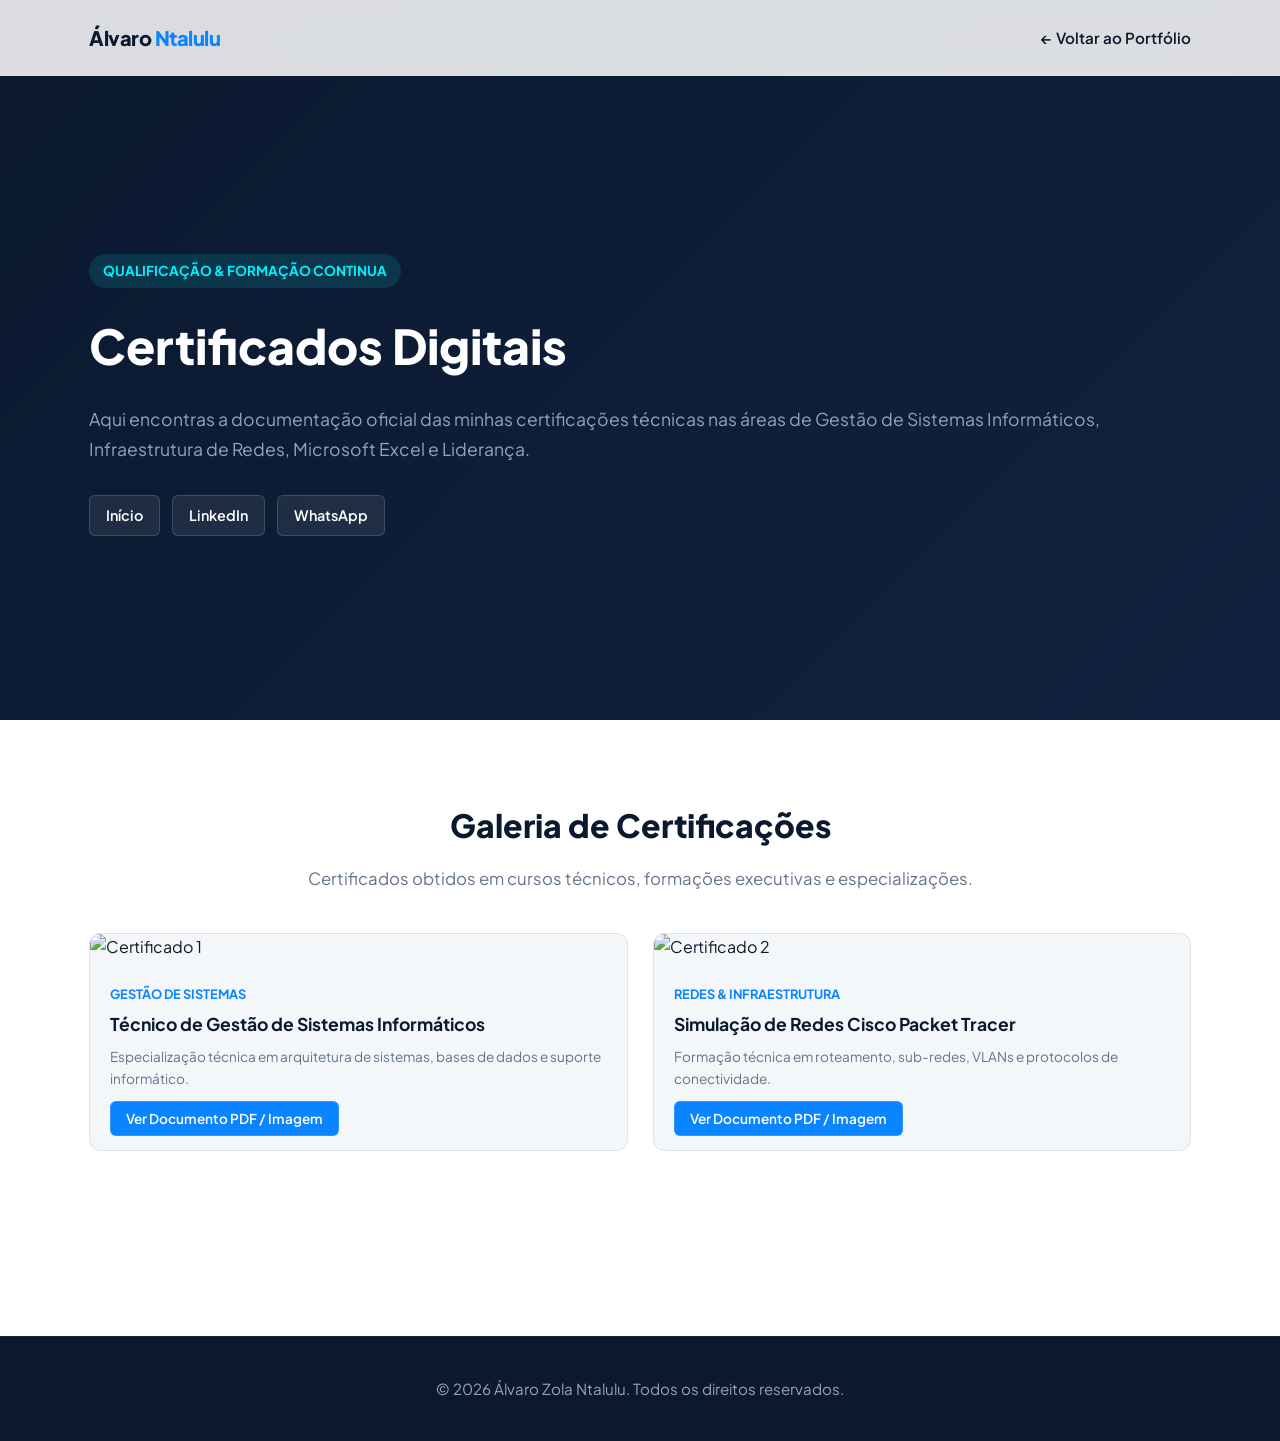
==== certificados.html @ 82e2ca93 "certificado" ====
<!DOCTYPE html>
<html lang="pt">
<head>
    <meta charset="UTF-8">
    <meta name="viewport" content="width=device-width, initial-scale=1.0">
    <title>Certificados Digitais | Álvaro Zola Ntalulu</title>
    <link rel="stylesheet" href="css/style.css">
</head>
<body class="subpage-body">

    <!-- CABEÇALHO DA PÁGINA -->
    <header class="header">
        <div class="container nav-container">
            <a href="index.html" class="logo">Álvaro <span>Ntalulu</span></a>
            <nav class="nav-menu">
                <ul>
                    <li><a href="index.html">← Voltar ao Portfólio</a></li>
                </ul>
            </nav>
        </div>
    </header>

    <!-- SECÇÃO PRINCIPAL DOS CERTIFICADOS -->
    <section class="brand-hero">
        <div class="container brand-container">
            
            <div class="brand-info">
                <span class="badge-brand">Qualificação & Formação Continua</span>
                <h1>Certificados Digitais</h1>
                <p>Aqui encontras a documentação oficial das minhas certificações técnicas nas áreas de Gestão de Sistemas Informáticos, Infraestrutura de Redes, Microsoft Excel e Liderança.</p>
                
                <div class="brand-socials-row">
                    <a href="index.html" class="social-chip">Início</a>
                    <a href="https://linkedin.com" target="_blank" class="social-chip">LinkedIn</a>
                    <a href="https://wa.me/244976339719" target="_blank" class="social-chip whatsapp">WhatsApp</a>
                </div>
            </div>

        </div>
    </section>

    <!-- GRELHA DE CERTIFICADOS -->
    <section class="brand-details-section">
        <div class="container">
            <h2 class="sub-title">Galeria de Certificações</h2>
            <p class="sub-desc">Certificados obtidos em cursos técnicos, formações executivas e especializações.</p>
            
            <div class="media-grid" style="display: grid; grid-template-columns: repeat(auto-fit, minmax(280px, 1fr)); gap: 25px; margin-top: 40px; margin-bottom: 50px; text-align: left;">
                
                <!-- Modelo de Certificado 1 -->
                <div class="media-card" style="background: var(--bg-light); border-radius: 12px; overflow: hidden; border: 1px solid rgba(0,0,0,0.08);">
                    <img src="assets/img/certificado-exemplo.jpg" alt="Certificado 1" style="width: 100%; height: 200px; object-fit: cover;">
                    <div style="padding: 20px;">
                        <span style="font-size: 0.8rem; font-weight: bold; color: var(--accent-blue); text-transform: uppercase;">Gestão de Sistemas</span>
                        <h4 style="color: var(--primary-dark); margin: 5px 0 8px 0; font-size: 1.1rem;">Técnico de Gestão de Sistemas Informáticos</h4>
                        <p style="color: var(--text-muted); font-size: 0.85rem; margin-bottom: 15px;">Especialização técnica em arquitetura de sistemas, bases de dados e suporte informático.</p>
                        <a href="assets/img/certificado-exemplo.jpg" target="_blank" class="social-chip" style="background: var(--accent-blue); color: #fff; padding: 8px 15px; font-size: 0.85rem;">Ver Documento PDF / Imagem</a>
                    </div>
                </div>

                <!-- Modelo de Certificado 2 -->
                <div class="media-card" style="background: var(--bg-light); border-radius: 12px; overflow: hidden; border: 1px solid rgba(0,0,0,0.08);">
                    <img src="assets/img/certificado-exemplo.jpg" alt="Certificado 2" style="width: 100%; height: 200px; object-fit: cover;">
                    <div style="padding: 20px;">
                        <span style="font-size: 0.8rem; font-weight: bold; color: var(--accent-blue); text-transform: uppercase;">Redes & Infraestrutura</span>
                        <h4 style="color: var(--primary-dark); margin: 5px 0 8px 0; font-size: 1.1rem;">Simulação de Redes Cisco Packet Tracer</h4>
                        <p style="color: var(--text-muted); font-size: 0.85rem; margin-bottom: 15px;">Formação técnica em roteamento, sub-redes, VLANs e protocolos de conectividade.</p>
                        <a href="assets/img/certificado-exemplo.jpg" target="_blank" class="social-chip" style="background: var(--accent-blue); color: #fff; padding: 8px 15px; font-size: 0.85rem;">Ver Documento PDF / Imagem</a>
                    </div>
                </div>

            </div>

            <div class="back-home-wrapper">
                <a href="index.html" class="btn btn-secondary">← Voltar ao Portfólio Principal</a>
            </div>
        </div>
    </section>

    <!-- RODAPÉ -->
    <footer class="footer">
        <div class="container">
            <p>&copy; 2026 Álvaro Zola Ntalulu. Todos os direitos reservados.</p>
        </div>
    </footer>

</body>
</html>
---- css/style.css ----
/* --- 1. IMPORTAÇÃO DE TIPOGRAFIA EXECUTIVA (Google Fonts) --- */
@import url('https://fonts.googleapis.com/css2?family=Plus+Jakarta+Sans:wght@400;500;600;700;800&display=swap');

/* --- 2. VARIÁVEIS DE CORES & EFEITOS --- */
:root {
    --primary-dark: #0A192F;       /* Azul escuro profundo (Tech) */
    --secondary-dark: #112240;     /* Azul de contraste */
    --accent-blue: #0A84FF;        /* Azul vibrante executivo */
    --accent-cyan: #00F2FE;        /* Cyan para detalhes/gradientes */
    --bg-light: #F4F7FA;          /* Cinza premium para blocos claros */
    --text-dark: #0F172A;         /* Texto escuro nítido */
    --text-muted: #64748B;        /* Texto secundário */
    --text-light: #94A3B8;        /* Texto secundário em fundo escuro */
    --white: #FFFFFF;
    --card-shadow: 0 10px 30px -10px rgba(2, 12, 27, 0.08);
    --hover-shadow: 0 20px 40px -15px rgba(10, 132, 255, 0.2);
    --transition: all 0.3s cubic-bezier(0.4, 0, 0.2, 1);
}

* {
    margin: 0;
    padding: 0;
    box-sizing: border-box;
    font-family: 'Plus Jakarta Sans', sans-serif;
}

body {
    color: var(--text-dark);
    line-height: 1.6;
    background-color: var(--white);
    overflow-x: hidden;
}

.container {
    width: 100%;
    max-width: 1150px;
    margin: 0 auto;
    padding: 0 24px;
}

.justificado {
    text-align: justify;
}

/* --- 3. CABEÇALHO VIDRO FOSCO (GLASSMORPHISM) --- */
.header {
    position: fixed;
    top: 0;
    left: 0;
    width: 100%;
    background: rgba(255, 255, 255, 0.85);
    backdrop-filter: blur(12px);
    -webkit-backdrop-filter: blur(12px);
    border-bottom: 1px solid rgba(226, 232, 240, 0.6);
    z-index: 1000;
}

.nav-container {
    display: flex;
    justify-content: space-between;
    align-items: center;
    height: 75px;
}

.logo {
    font-size: 1.25rem;
    font-weight: 800;
    color: var(--primary-dark);
    text-decoration: none;
    letter-spacing: -0.5px;
}

.logo span {
    color: var(--accent-blue);
}

.nav-menu ul {
    display: flex;
    list-style: none;
    align-items: center;
    gap: 32px;
}

.nav-menu a {
    text-decoration: none;
    color: var(--text-dark);
    font-size: 0.95rem;
    font-weight: 600;
    transition: var(--transition);
}

.nav-menu a:hover {
    color: var(--accent-blue);
}

.btn-nav {
    background: linear-gradient(135deg, var(--accent-blue), #0052CC);
    color: var(--white) !important;
    padding: 10px 20px;
    border-radius: 8px;
    box-shadow: 0 4px 14px rgba(10, 132, 255, 0.3);
}

.btn-nav:hover {
    transform: translateY(-2px);
    box-shadow: 0 6px 20px rgba(10, 132, 255, 0.4);
}

/* --- 4. HERO SECTION DE ALTO IMPACTO (FUNDO ESCURO TECH) --- */
.hero {
    padding: 170px 0 110px 0;
    background: radial-gradient(circle at 80% 20%, #1E3A8A 0%, var(--primary-dark) 60%);
    color: var(--white);
    position: relative;
}

.badge {
    display: inline-flex;
    align-items: center;
    gap: 8px;
    background: rgba(10, 132, 255, 0.15);
    border: 1px solid rgba(0, 242, 254, 0.3);
    color: var(--accent-cyan);
    padding: 8px 16px;
    border-radius: 30px;
    font-size: 0.85rem;
    font-weight: 700;
    margin-bottom: 24px;
    letter-spacing: 0.5px;
    text-transform: uppercase;
}

.hero h1 {
    font-size: 3.5rem;
    font-weight: 800;
    line-height: 1.15;
    margin-bottom: 20px;
    background: linear-gradient(135deg, #FFFFFF 0%, #CBD5E1 100%);
    -webkit-background-clip: text;
    -webkit-text-fill-color: transparent;
}

.hero p {
    font-size: 1.2rem;
    color: var(--text-light);
    max-width: 650px;
    margin-bottom: 35px;
    font-weight: 400;
}

.hero-buttons {
    display: flex;
    gap: 16px;
}

/* --- ATUALIZAÇÃO DA SECÇÃO HERO (LAYOUT EM 2 COLUNAS) --- */
.hero-container {
    display: flex;
    align-items: center;
    justify-content: space-between;
    gap: 40px;
}

.hero-text {
    flex: 1;
    max-width: 650px;
}

/* Moldura Executiva para a Imagem de Perfil */
.hero-image {
    flex: 0 0 320px;
    display: flex;
    justify-content: center;
    align-items: center;
}

.profile-frame {
    width: 280px;
    height: 280px;
    border-radius: 50%;
    padding: 8px;
    background: linear-gradient(135deg, var(--accent-blue), var(--accent-cyan));
    box-shadow: 0 15px 35px rgba(10, 132, 255, 0.25);
    transition: var(--transition);
}

.profile-frame:hover {
    transform: scale(1.03);
    box-shadow: 0 20px 45px rgba(0, 241, 254, 0.041);
}

.profile-frame img {
    width: 100%;
    height: 100%;
    border-radius: 50%;
    object-fit: cover;
    border: 4px solid var(--primary-dark);
}

/* --- LINKS REDES SOCIAIS NO HERO --- */
.social-links {
    display: flex;
    gap: 20px;
    margin-top: 30px;
    align-items: center;
}

.social-links a {
    display: inline-flex;
    align-items: center;
    gap: 8px;
    color: var(--text-light);
    text-decoration: none;
    font-size: 0.9rem;
    font-weight: 600;
    transition: var(--transition);
}

.social-links a:hover {
    color: var(--accent-cyan);
    transform: translateY(-2px);
}

/* --- ADAPTAÇÃO PARA TELEMÓVEIS (RESPONSIVIDADE) --- */
@media (max-width: 868px) {
    .hero-container {
        flex-direction: column-reverse; /* Em telemóveis a foto fica por cima do texto */
        text-align: center;
    }

    .hero-text {
        max-width: 100%;
    }

    .hero-buttons, .social-links {
        justify-content: center;
    }

    .profile-frame {
        width: 220px;
        height: 220px;
    }
}

/* --- 5. BOTÕES IMPRESSIONANTES --- */
.btn {
    display: inline-flex;
    align-items: center;
    justify-content: center;
    padding: 14px 28px;
    border-radius: 8px;
    text-decoration: none;
    font-weight: 700;
    font-size: 0.95rem;
    transition: var(--transition);
}

.btn-primary {
    background: linear-gradient(135deg, var(--accent-blue) 0%, var(--accent-cyan) 100%);
    color: var(--primary-dark);
    box-shadow: 0 4px 15px rgba(0, 242, 254, 0.3);
}

.btn-primary:hover {
    transform: translateY(-3px);
    box-shadow: 0 8px 25px rgba(0, 242, 254, 0.5);
}

.btn-secondary {
    background: rgba(255, 255, 255, 0.05);
    color: var(--white);
    border: 1px solid rgba(255, 255, 255, 0.2);
    backdrop-filter: blur(5px);
}

.btn-secondary:hover {
    background: rgba(255, 255, 255, 0.15);
    border-color: var(--white);
    transform: translateY(-3px);
}

/* --- 6. SECÇÕES & CARTÕES TRIDIMENSIONAIS --- */
.section {
    padding: 100px 0;
}

.bg-light {
    background-color: var(--bg-light);
}

.section-title {
    font-size: 2.25rem;
    font-weight: 800;
    color: var(--primary-dark);
    margin-bottom: 48px;
    letter-spacing: -0.5px;
    position: relative;
}

.section-title::after {
    content: '';
    position: absolute;
    bottom: -10px;
    left: 0;
    width: 60px;
    height: 4px;
    background: linear-gradient(90deg, var(--accent-blue), var(--accent-cyan));
    border-radius: 2px;
}

.skills-grid, .projects-grid {
    display: grid;
    grid-template-columns: repeat(auto-fit, minmax(260px, 1fr));
    gap: 30px;
}

.skill-card, .project-card {
    background-color: var(--white);
    padding: 32px;
    border-radius: 12px;
    box-shadow: var(--card-shadow);
    border: 1px solid rgba(226, 232, 240, 0.8);
    transition: var(--transition);
    position: relative;
    overflow: hidden;
}

.skill-card::before, .project-card::before {
    content: '';
    position: absolute;
    top: 0;
    left: 0;
    width: 100%;
    height: 4px;
    background: linear-gradient(90deg, var(--accent-blue), var(--accent-cyan));
    opacity: 0.8;
    transition: var(--transition);
}

.skill-card:hover, .project-card:hover {
    transform: translateY(-8px);
    box-shadow: var(--hover-shadow);
    border-color: rgba(10, 132, 255, 0.3);
}

.skill-card h3, .project-card h3 {
    font-size: 1.25rem;
    font-weight: 700;
    color: var(--primary-dark);
    margin-bottom: 12px;
}

.skill-card p, .project-card p {
    font-size: 0.95rem;
    color: var(--text-muted);
    line-height: 1.6;
}

.text-center {
    text-align: center;
}

.text-center .section-title::after {
    left: 50%;
    transform: translateX(-50%);
}

/* --- 7. RODAPÉ EXECUTIVO --- */
.footer {
    background-color: var(--primary-dark);
    color: var(--text-light);
    text-align: center;
    padding: 40px 0;
    font-size: 0.95rem;
    border-top: 1px solid rgba(255, 255, 255, 0.05);
}

/* --- BANNER DE MARCAS (Hover Company, Álvaro Inspires e outras) --- */
.brands-banner {
    display: flex;
    gap: 20px;
    margin-bottom: 40px;
    flex-wrap: wrap;
}

.brand-link {
    background: var(--bg-light);
    border: 1px solid rgba(10, 132, 255, 0.2);
    padding: 12px 24px;
    border-radius: 8px;
    text-decoration: none;
    font-weight: 700;
    color: var(--primary-dark);
    transition: var(--transition);
}

.brand-link:hover {
    background: var(--accent-blue);
    color: var(--white);
    transform: translateY(-2px);
}

.subtitle-galeria {
    font-size: 1.3rem;
    color: var(--primary-dark);
    margin-bottom: 20px;
    font-weight: 700;
}

/* --- GALERIA DE PROJETOS COM FOTOS --- */
.project-card {
    background-color: var(--white);
    border-radius: 12px;
    overflow: hidden;
    box-shadow: var(--card-shadow);
    border: 1px solid rgba(226, 232, 240, 0.8);
    transition: var(--transition);
    display: flex;
    flex-direction: column;
}

.project-img {
    width: 100%;
    height: 180px;
    overflow: hidden;
    background-color: #E2E8F0;
}

.project-img img {
    width: 100%;
    height: 100%;
    object-fit: cover;
    transition: var(--transition);
}

.project-card:hover .project-img img {
    transform: scale(1.05);
}

.project-info {
    padding: 24px;
    display: flex;
    flex-direction: column;
    flex-grow: 1;
}

.project-tag {
    display: inline-block;
    margin-top: 15px;
    font-size: 0.75rem;
    font-weight: 700;
    text-transform: uppercase;
    color: var(--accent-blue);
    background: rgba(10, 132, 255, 0.1);
    padding: 4px 10px;
    border-radius: 20px;
    align-self: flex-start;
}

/* --- SECÇÃO DE CONTACTO DEDICADA --- */
.contacto-section {
    background-color: var(--bg-light);
}

.contacto-desc {
    color: var(--text-muted);
    margin-bottom: 40px;
    font-size: 1.05rem;
}

.contacto-grid {
    display: grid;
    grid-template-columns: repeat(auto-fit, minmax(220px, 1fr));
    gap: 20px;
}

.contacto-card {
    background: var(--white);
    padding: 30px 20px;
    border-radius: 12px;
    text-decoration: none;
    box-shadow: var(--card-shadow);
    border: 1px solid rgba(226, 232, 240, 0.8);
    transition: var(--transition);
    display: flex;
    flex-direction: column;
    align-items: center;
    text-align: center;
}

.contacto-card h3 {
    font-size: 1.1rem;
    color: var(--primary-dark);
    margin-bottom: 8px;
}

.contacto-card p {
    font-size: 0.9rem;
    color: var(--text-muted);
}

.contacto-card:hover {
    transform: translateY(-5px);
    border-color: var(--accent-blue);
    box-shadow: var(--hover-shadow);
}

.contacto-card.whatsapp:hover {
    border-color: #25D366;
}

.contacto-card.facebook:hover {
    border-color: #1877F2;
}

/* --- ESTILOS INTERATIVOS PARA PÁGINAS DE MARCAS/EMPRESAS --- */
.brand-hero {
    padding: 160px 0 90px 0;
    background: linear-gradient(135deg, #0A192F 0%, #112240 100%);
    color: var(--white);
    min-height: 80vh;
    display: flex;
    align-items: center;
}

.brand-container {
    display: flex;
    align-items: center;
    justify-content: space-between;
    gap: 50px;
}

.brand-info {
    flex: 1;
}

.badge-brand {
    display: inline-block;
    background: rgba(0, 242, 254, 0.12);
    color: var(--accent-cyan);
    padding: 6px 14px;
    border-radius: 20px;
    font-size: 0.85rem;
    font-weight: 700;
    margin-bottom: 20px;
    text-transform: uppercase;
    letter-images: 0.5px;
}

.brand-info h1 {
    font-size: 3rem;
    font-weight: 800;
    margin-bottom: 20px;
    color: var(--white);
}

.brand-info p {
    font-size: 1.1rem;
    color: var(--text-light);
    margin-bottom: 30px;
    line-height: 1.7;
}

/* Botões de Ação Interativos */
.brand-actions {
    display: flex;
    gap: 15px;
    margin-bottom: 25px;
    flex-wrap: wrap;
}

.btn-brand {
    padding: 12px 24px;
    border-radius: 8px;
    font-weight: 700;
    text-decoration: none;
    transition: var(--transition);
    box-shadow: 0 4px 15px rgba(0,0,0,0.2);
}

.btn-brand.facebook {
    background: #1877F2;
    color: var(--white);
}

.btn-brand.instagram {
    background: linear-gradient(45deg, #f09433, #e6683c, #dc2743, #cc2366, #bc1888);
    color: var(--white);
}

.btn-brand.whatsapp {
    background: #25D366;
    color: var(--white);
}

.btn-brand:hover {
    transform: translateY(-3px);
    opacity: 0.95;
    box-shadow: 0 8px 25px rgba(10, 132, 255, 0.4);
}

/* Chips de Redes Sociais Secundárias */
.brand-socials-row {
    display: flex;
    gap: 12px;
    flex-wrap: wrap;
}

.social-chip {
    background: rgba(255, 255, 255, 0.08);
    border: 1px solid rgba(255, 255, 255, 0.15);
    color: var(--white);
    padding: 8px 16px;
    border-radius: 6px;
    text-decoration: none;
    font-size: 0.9rem;
    font-weight: 600;
    transition: var(--transition);
}

.social-chip:hover {
    background: var(--accent-blue);
    border-color: var(--accent-cyan);
    transform: translateY(-2px);
}

.social-chip.whatsapp:hover {
    background: #25D366;
    border-color: #25D366;
}

/* Cartão da Imagem/Logótipo Interativo */
.brand-media {
    flex: 0 0 350px;
    display: flex;
    justify-content: center;
}

.brand-logo-card {
    position: relative;
    width: 300px;
    height: 300px;
    border-radius: 20px;
    overflow: hidden;
    background: var(--secondary-dark);
    border: 2px solid rgba(0, 242, 254, 0.3);
    box-shadow: 0 20px 40px rgba(0, 0, 0, 0.4);
    transition: var(--transition);
}

.brand-logo-card img {
    width: 100%;
    height: 100%;
    object-fit: cover;
    transition: var(--transition);
}

.brand-logo-card:hover {
    transform: scale(1.03) translateY(-5px);
    border-color: var(--accent-cyan);
    box-shadow: 0 30px 60px rgba(0, 242, 254, 0.25);
}

.brand-logo-card:hover img {
    transform: scale(1.05);
}

.brand-details-section {
    padding: 80px 0;
    background-color: var(--white);
    text-align: center;
}

.sub-title {
    font-size: 2rem;
    font-weight: 800;
    color: var(--primary-dark);
    margin-bottom: 15px;
}

.sub-desc {
    max-width: 700px;
    margin: 0 auto 30px auto;
    color: var(--text-muted);
    font-size: 1.05rem;
    line-height: 1.6;
}

.back-home-wrapper {
    margin-top: 20px;
}

/* --- EFEITO DE ÓRBITA CIRCULAR NA FOTO DE PERFIL (6 ÍCONES ALINHADOS) --- */
.profile-container {
    position: relative;
    width: 340px; /* Aumentado ligeiramente para dar espaço aos ícones exteriores */
    height: 340px;
    display: flex;
    justify-content: center;
    align-items: center;
}

.profile-frame {
    width: 250px;
    height: 250px;
    border-radius: 50%;
    padding: 6px;
    background: linear-gradient(135deg, var(--accent-blue), var(--accent-cyan));
    box-shadow: 0 15px 35px rgba(10, 132, 255, 0.25);
    transition: var(--transition);
    z-index: 2;
}

.profile-frame img {
    width: 100%;
    height: 100%;
    border-radius: 50%;
    object-fit: cover;
    border: 4px solid var(--primary-dark);
}

/* Contentor dos 6 ícones em órbita */
.orbit-icons {
    position: absolute;
    width: 100%;
    height: 100%;
    top: 0;
    left: 0;
    pointer-events: none;
    opacity: 0;
    transform: scale(0.7);
    transition: all 0.4s cubic-bezier(0.175, 0.885, 0.32, 1.275);
    z-index: 1;
}

.profile-container:hover .orbit-icons {
    opacity: 1;
    transform: scale(1); /* Expande para o tamanho total afastado da margem */
}

.profile-container:hover .profile-frame {
    transform: scale(1.02);
    box-shadow: 0 20px 45px rgba(0, 242, 254, 0.4);
}

.orbit-icon {
    position: absolute;
    width: 42px;
    height: 42px;
    background: var(--white);
    border: 2px solid var(--accent-cyan);
    border-radius: 50%;
    display: flex;
    align-items: center;
    justify-content: center;
    font-size: 1.1rem;
    box-shadow: 0 4px 12px rgba(0, 242, 254, 0.3);
    transition: var(--transition);
}

/* Distribuição matemática perfeita dos 6 ícones bem distantes do círculo central */
.icon-1 { top: 10px;  left: 50%; transform: translateX(-50%); } /* Topo */
.icon-2 { top: 60px;  right: 15px; }                            /* Superior Direita */
.icon-3 { bottom: 60px; right: 15px; }                          /* Inferior Direita */
.icon-4 { bottom: 10px; left: 50%; transform: translateX(-50%); }/* Fundo */
.icon-5 { bottom: 60px; left: 15px; }                           /* Inferior Esquerda */
.icon-6 { top: 60px;  left: 15px; }                             /* Superior Esquerda */



/* Responsividade para Telemóveis */
@media (max-width: 868px) {
    .brand-container {
        flex-direction: column-reverse;
        text-align: center;
    }
    .brand-actions, .brand-socials-row {
        justify-content: center;
    }
    .brand-logo-card {
        width: 240px;
        height: 240px;
    }
}

/* --- MENU RESPONSIVO MOBILE --- */
.mobile-menu-btn {
    display: none;
    flex-direction: column;
    justify-content: space-between;
    width: 30px;
    height: 21px;
    background: transparent;
    border: none;
    cursor: pointer;
    z-index: 1001;
}

.mobile-menu-btn .bar {
    width: 100%;
    height: 3px;
    background-color: var(--white);
    border-radius: 3px;
    transition: var(--transition);
}

/* Animação do Botão Hambúrguer quando Aberto */
.mobile-menu-btn.active .bar:nth-child(1) {
    transform: translateY(9px) rotate(45deg);
}
.mobile-menu-btn.active .bar:nth-child(2) {
    opacity: 0;
}
.mobile-menu-btn.active .bar:nth-child(3) {
    transform: translateY(-9px) rotate(-45deg);
}

/* Regras de Responsividade para Telemóveis (ecrãs até 768px) */
@media (max-width: 768px) {
    .mobile-menu-btn {
        display: flex; /* Mostra o botão hambúrguer no telemóvel */
    }

    .nav-menu {
        position: fixed;
        top: 0;
        right: -100%; /* Esconde o menu fora do ecrã à direita */
        width: 75%;
        height: 100vh;
        background: var(--secondary-dark);
        box-shadow: -10px 0 30px rgba(0, 0, 0, 0.5);
        display: flex;
        justify-content: center;
        align-items: center;
        transition: right 0.4s ease;
        z-index: 1000;
    }

    .nav-menu.active {
        right: 0; /* Desliza o menu para dentro do ecrã */
    }

    .nav-menu ul {
        flex-direction: column;
        align-items: center;
        gap: 25px;
    }

    .nav-menu ul li a {
        font-size: 1.2rem;
    }
}
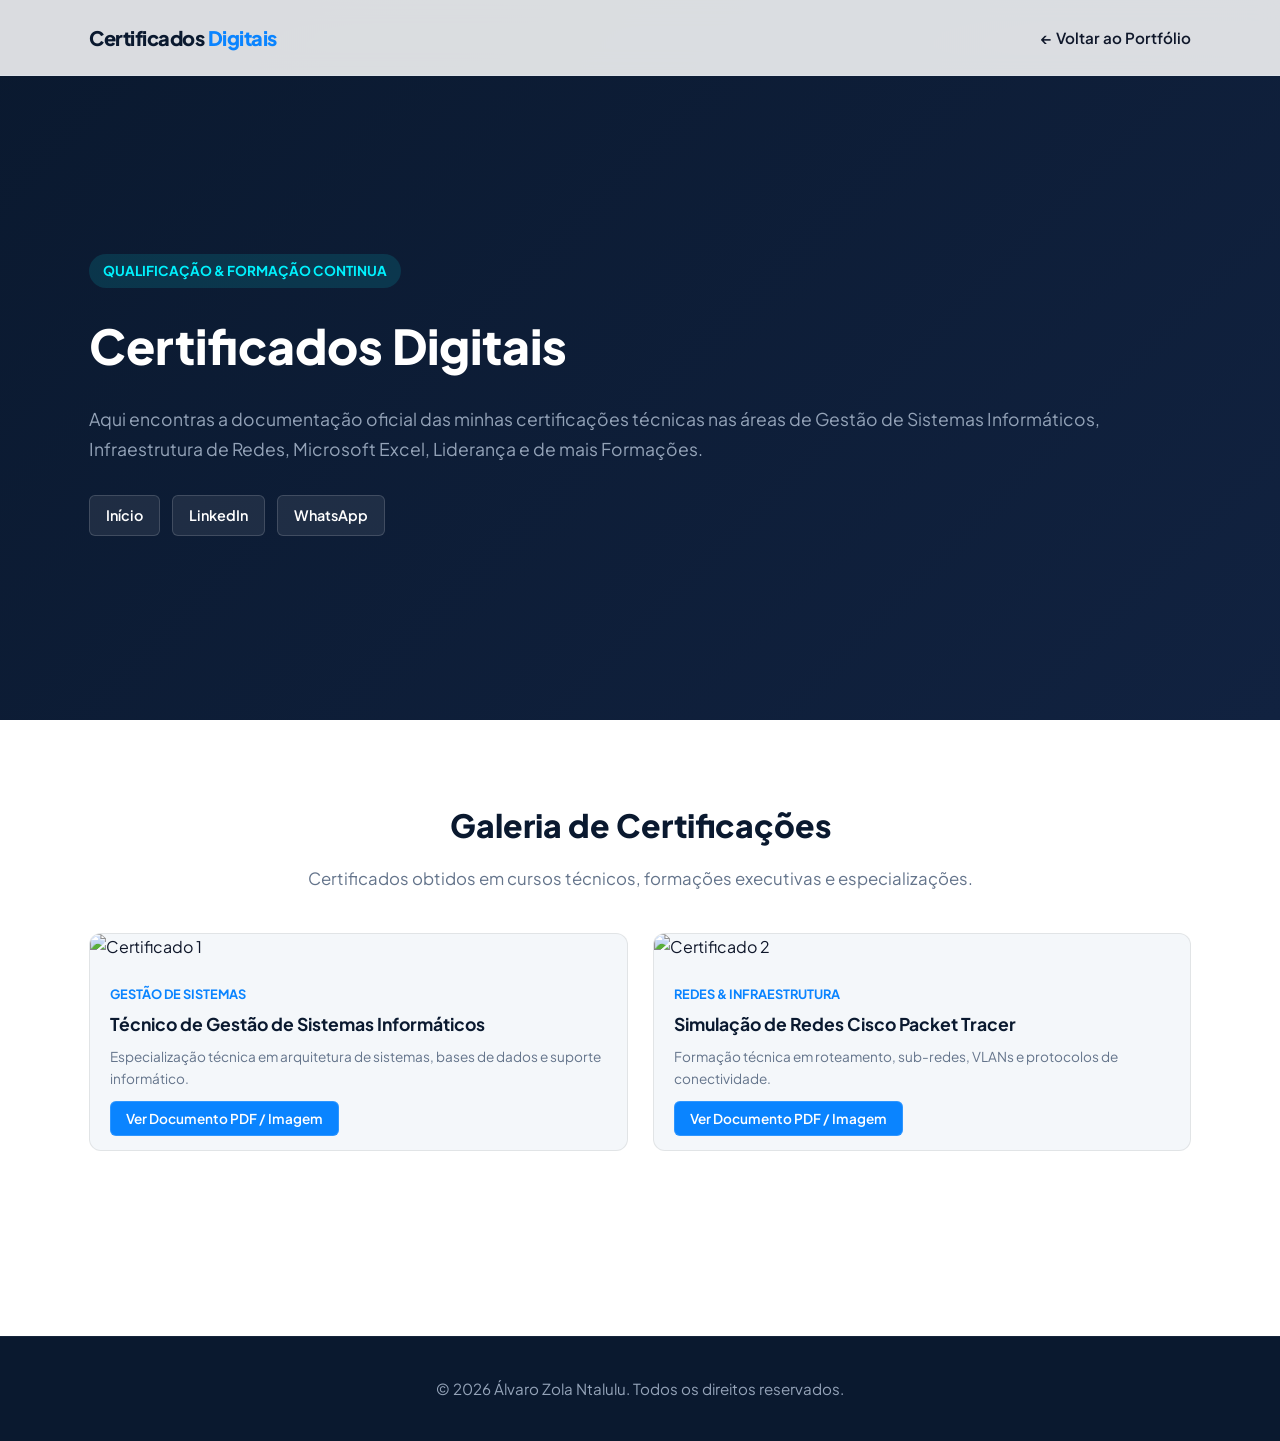
==== commit 1422a14f: "a" ====
--- a/certificados.html
+++ b/certificados.html
@@ -1,17 +1,19 @@
 <!DOCTYPE html>
 <html lang="pt">
+
 <head>
     <meta charset="UTF-8">
     <meta name="viewport" content="width=device-width, initial-scale=1.0">
     <title>Certificados Digitais | Álvaro Zola Ntalulu</title>
     <link rel="stylesheet" href="css/style.css">
 </head>
+
 <body class="subpage-body">
 
     <!-- CABEÇALHO DA PÁGINA -->
     <header class="header">
         <div class="container nav-container">
-            <a href="index.html" class="logo">Álvaro <span>Ntalulu</span></a>
+            <a href="index.html" class="logo">Certificados <span>Digitais</span></a>
             <nav class="nav-menu">
                 <ul>
                     <li><a href="index.html">← Voltar ao Portfólio</a></li>
@@ -23,15 +25,16 @@
     <!-- SECÇÃO PRINCIPAL DOS CERTIFICADOS -->
     <section class="brand-hero">
         <div class="container brand-container">
-            
+
             <div class="brand-info">
                 <span class="badge-brand">Qualificação & Formação Continua</span>
                 <h1>Certificados Digitais</h1>
-                <p>Aqui encontras a documentação oficial das minhas certificações técnicas nas áreas de Gestão de Sistemas Informáticos, Infraestrutura de Redes, Microsoft Excel e Liderança.</p>
-                
+                <p>Aqui encontras a documentação oficial das minhas certificações técnicas nas áreas de Gestão de
+                    Sistemas Informáticos, Infraestrutura de Redes, Microsoft Excel, Liderança e de mais Formações.</p>
+
                 <div class="brand-socials-row">
                     <a href="index.html" class="social-chip">Início</a>
-                    <a href="https://linkedin.com" target="_blank" class="social-chip">LinkedIn</a>
+                    <a href="https://linkedin.com/in/álvaro-zola-ntalulu-266499374?utm_source=share_via&utm_content=profile&utm_medium=member_android" target="_blank" class="social-chip">LinkedIn</a>
                     <a href="https://wa.me/244976339719" target="_blank" class="social-chip whatsapp">WhatsApp</a>
                 </div>
             </div>
@@ -44,31 +47,64 @@
         <div class="container">
             <h2 class="sub-title">Galeria de Certificações</h2>
             <p class="sub-desc">Certificados obtidos em cursos técnicos, formações executivas e especializações.</p>
-            
-            <div class="media-grid" style="display: grid; grid-template-columns: repeat(auto-fit, minmax(280px, 1fr)); gap: 25px; margin-top: 40px; margin-bottom: 50px; text-align: left;">
-                
-                <!-- Modelo de Certificado 1 -->
-                <div class="media-card" style="background: var(--bg-light); border-radius: 12px; overflow: hidden; border: 1px solid rgba(0,0,0,0.08);">
-                    <img src="assets/img/certificado-exemplo.jpg" alt="Certificado 1" style="width: 100%; height: 200px; object-fit: cover;">
+
+            <div class="media-grid"
+                style="display: grid; grid-template-columns: repeat(auto-fit, minmax(280px, 1fr)); gap: 25px; margin-top: 40px; margin-bottom: 50px; text-align: left;">
+
+                <div class="media-card"
+                    style="background: var(--bg-light); border-radius: 12px; overflow: hidden; border: 1px solid rgba(0,0,0,0.08);">
+                    <img src="assets/img/certificado-exemplo.jpg" alt="Certificado 1"
+                        style="width: 100%; height: 200px; object-fit: cover;">
                     <div style="padding: 20px;">
-                        <span style="font-size: 0.8rem; font-weight: bold; color: var(--accent-blue); text-transform: uppercase;">Gestão de Sistemas</span>
-                        <h4 style="color: var(--primary-dark); margin: 5px 0 8px 0; font-size: 1.1rem;">Técnico de Gestão de Sistemas Informáticos</h4>
-                        <p style="color: var(--text-muted); font-size: 0.85rem; margin-bottom: 15px;">Especialização técnica em arquitetura de sistemas, bases de dados e suporte informático.</p>
-                        <a href="assets/img/certificado-exemplo.jpg" target="_blank" class="social-chip" style="background: var(--accent-blue); color: #fff; padding: 8px 15px; font-size: 0.85rem;">Ver Documento PDF / Imagem</a>
+                        <span
+                            style="font-size: 0.8rem; font-weight: bold; color: var(--accent-blue); text-transform: uppercase;">Gestão
+                            de Sistemas</span>
+                        <h4 style="color: var(--primary-dark); margin: 5px 0 8px 0; font-size: 1.1rem;">Técnico de
+                            Gestão de Sistemas Informáticos</h4>
+                        <p style="color: var(--text-muted); font-size: 0.85rem; margin-bottom: 15px;">Especialização
+                            técnica em arquitetura de sistemas, bases de dados e suporte informático.</p>
+                        <a href="assets/img/certificado-exemplo.jpg" target="_blank" class="social-chip"
+                            style="background: var(--accent-blue); color: #fff; padding: 8px 15px; font-size: 0.85rem;">Ver
+                            Documento PDF / Imagem</a>
                     </div>
                 </div>
 
-                <!-- Modelo de Certificado 2 -->
-                <div class="media-card" style="background: var(--bg-light); border-radius: 12px; overflow: hidden; border: 1px solid rgba(0,0,0,0.08);">
-                    <img src="assets/img/certificado-exemplo.jpg" alt="Certificado 2" style="width: 100%; height: 200px; object-fit: cover;">
+                <div class="media-card"
+                    style="background: var(--bg-light); border-radius: 12px; overflow: hidden; border: 1px solid rgba(0,0,0,0.08);">
+                    <img src="assets/img/certificado-exemplo.jpg" alt="Certificado 2"
+                        style="width: 100%; height: 200px; object-fit: cover;">
                     <div style="padding: 20px;">
-                        <span style="font-size: 0.8rem; font-weight: bold; color: var(--accent-blue); text-transform: uppercase;">Redes & Infraestrutura</span>
-                        <h4 style="color: var(--primary-dark); margin: 5px 0 8px 0; font-size: 1.1rem;">Simulação de Redes Cisco Packet Tracer</h4>
-                        <p style="color: var(--text-muted); font-size: 0.85rem; margin-bottom: 15px;">Formação técnica em roteamento, sub-redes, VLANs e protocolos de conectividade.</p>
-                        <a href="assets/img/certificado-exemplo.jpg" target="_blank" class="social-chip" style="background: var(--accent-blue); color: #fff; padding: 8px 15px; font-size: 0.85rem;">Ver Documento PDF / Imagem</a>
+                        <span
+                            style="font-size: 0.8rem; font-weight: bold; color: var(--accent-blue); text-transform: uppercase;">Redes
+                            & Infraestrutura</span>
+                        <h4 style="color: var(--primary-dark); margin: 5px 0 8px 0; font-size: 1.1rem;">Simulação de
+                            Redes Cisco Packet Tracer</h4>
+                        <p style="color: var(--text-muted); font-size: 0.85rem; margin-bottom: 15px;">Formação técnica
+                            em roteamento, sub-redes, VLANs e protocolos de conectividade.</p>
+                        <a href="assets/img/certificado-exemplo.jpg" target="_blank" class="social-chip"
+                            style="background: var(--accent-blue); color: #fff; padding: 8px 15px; font-size: 0.85rem;">Ver
+                            Documento PDF / Imagem</a>
                     </div>
                 </div>
 
+                <!-- <div class="media-card"
+                    style="background: var(--bg-light); border-radius: 12px; overflow: hidden; border: 1px solid rgba(0,0,0,0.08);">
+                    <img src="assets/img/certificado-exemplo.jpg" alt="Certificado 2"
+                        style="width: 100%; height: 200px; object-fit: cover;">
+                    <div style="padding: 20px;">
+                        <span
+                            style="font-size: 0.8rem; font-weight: bold; color: var(--accent-blue); text-transform: uppercase;">Redes
+                            & Infraestrutura</span>
+                        <h4 style="color: var(--primary-dark); margin: 5px 0 8px 0; font-size: 1.1rem;">Simulação de
+                            Redes Cisco Packet Tracer</h4>
+                        <p style="color: var(--text-muted); font-size: 0.85rem; margin-bottom: 15px;">Formação técnica
+                            em roteamento, sub-redes, VLANs e protocolos de conectividade.</p>
+                        <a href="assets/img/certificado-exemplo.jpg" target="_blank" class="social-chip"
+                            style="background: var(--accent-blue); color: #fff; padding: 8px 15px; font-size: 0.85rem;">Ver
+                            Documento PDF / Imagem</a>
+                    </div>
+                </div> -->
+                
             </div>
 
             <div class="back-home-wrapper">
@@ -85,4 +121,5 @@
     </footer>
 
 </body>
+
 </html>
--- a/css/style.css
+++ b/css/style.css
@@ -303,8 +303,8 @@
     bottom: -10px;
     left: 0;
     width: 60px;
-    height: 4px;
-    background: linear-gradient(90deg, var(--accent-blue), var(--accent-cyan));
+    height: 2px;
+    background: linear-gradient(90deg, var(--accent-blue));
     border-radius: 2px;
 }
 
@@ -332,7 +332,7 @@
     left: 0;
     width: 100%;
     height: 4px;
-    background: linear-gradient(90deg, var(--accent-blue), var(--accent-cyan));
+    background: linear-gradient(90deg, var(--accent-blue));
     opacity: 0.8;
     transition: var(--transition);
 }
@@ -827,7 +827,7 @@
         right: -100%; /* Esconde o menu fora do ecrã à direita */
         width: 75%;
         height: 100vh;
-        background: var(--secondary-dark);
+        background: #112240f3;
         box-shadow: -10px 0 30px rgba(0, 0, 0, 0.5);
         display: flex;
         justify-content: center;
@@ -848,6 +848,38 @@
 
     .nav-menu ul li a {
         font-size: 1.2rem;
-    }
-}
-
+        color: white;
+    }
+}
+
+
+#lightbox {
+    display: none;
+    position: fixed;
+    z-index: 999999;
+    top: 0;
+    left: 0;
+    width: 100vw;
+    height: 100vh;
+    background: rgba(0, 0, 0, 0.9);
+    justify-content: center;
+    align-items: center;
+}
+
+#lightbox-img {
+    max-width: 90%;
+    max-height: 85vh;
+    object-fit: contain;
+    border-radius: 8px;
+}
+
+#lightbox-close {
+    position: absolute;
+    top: 20px;
+    right: 30px;
+    color: #fff;
+    font-size: 35px;
+    background: none;
+    border: none;
+    cursor: pointer;
+}
